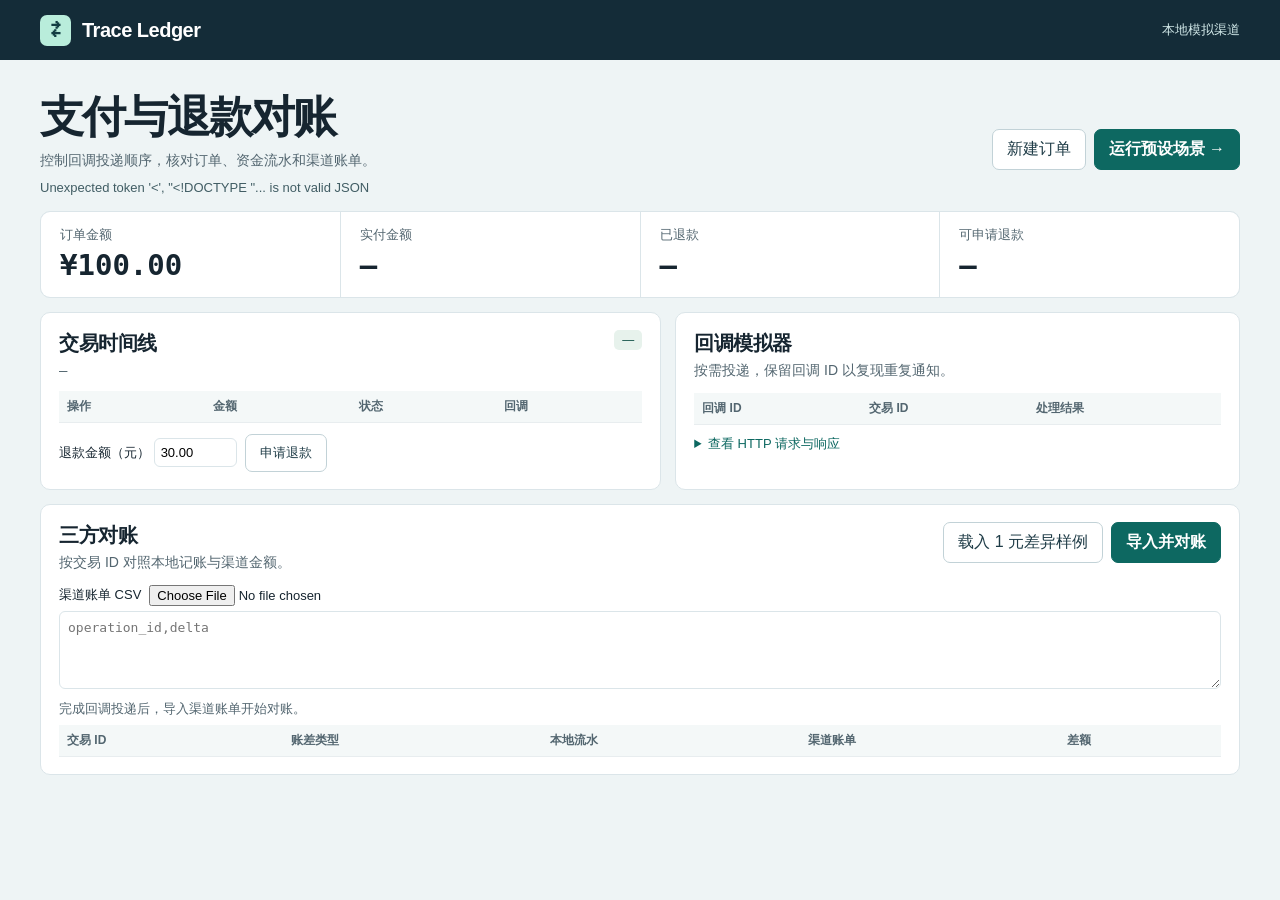
==== templates/index.html @ 89726512 "Publish payment reconciliation QA lab and test evidence" ====
<!doctype html>
<html lang="zh-CN">
<head>
  <meta charset="utf-8">
  <meta name="viewport" content="width=device-width, initial-scale=1">
  <title>Trace Ledger · 支付对账测试台</title>
  <link rel="stylesheet" href="/static/lab.css">
  <script defer src="/static/lab.js"></script>
</head>
<body>
  <header><div class="wrap brand"><span class="mark">⇄</span><strong>Trace Ledger</strong><span class="mode">本地模拟渠道</span></div></header>
  <main class="wrap">
    <section class="heading">
      <div><h1>支付与退款对账</h1><p>控制回调投递顺序，核对订单、资金流水和渠道账单。</p></div>
      <div class="actions"><button data-action="new">新建订单</button><button class="primary" data-action="demo">运行预设场景 →</button></div>
    </section>
    <p id="message" role="status">正在读取测试订单…</p>
    <section class="summary" aria-label="金额摘要">
      <div><span>订单金额</span><strong>¥100.00</strong></div>
      <div><span>实付金额</span><strong id="paid">—</strong></div>
      <div><span>已退款</span><strong id="refunded">—</strong></div>
      <div><span>可申请退款</span><strong id="available">—</strong></div>
    </section>
    <div class="columns">
      <section class="panel timeline">
        <div class="panel-head"><div><h2>交易时间线</h2><p id="order-id" class="mono">—</p></div><span id="order-state" class="pill">—</span></div>
        <div class="scroll"><table><thead><tr><th>操作</th><th>金额</th><th>状态</th><th>回调</th></tr></thead><tbody id="operations"></tbody></table></div>
        <form id="refund-form"><label>退款金额（元） <input id="refund-input" value="30.00" inputmode="decimal" required></label><button>申请退款</button></form>
      </section>
      <section class="panel simulator">
        <div class="panel-head"><div><h2>回调模拟器</h2><p>按需投递，保留回调 ID 以复现重复通知。</p></div></div>
        <div class="scroll"><table><thead><tr><th>回调 ID</th><th>交易 ID</th><th>处理结果</th></tr></thead><tbody id="events"></tbody></table></div>
        <details><summary>查看 HTTP 请求与响应</summary><div id="requests"></div><pre id="payload">选择一条请求查看详情</pre></details>
      </section>
    </div>
    <section class="panel reconciliation">
      <div class="panel-head"><div><h2>三方对账</h2><p>按交易 ID 对照本地记账与渠道金额。</p></div>
      <div class="actions"><button data-action="sample">载入 1 元差异样例</button><button class="primary" data-action="reconcile">导入并对账</button></div></div>
      <label class="upload">渠道账单 CSV <input id="file" type="file" accept=".csv,text/csv"></label>
      <textarea id="statement" aria-label="渠道账单内容" rows="4" placeholder="operation_id,delta"></textarea>
      <div id="reconcile-result">
        <p id="totals" class="recon-note">完成回调投递后，导入渠道账单开始对账。</p>
        <div class="scroll"><table><thead><tr><th>交易 ID</th><th>账差类型</th><th>本地流水</th><th>渠道账单</th><th>差额</th></tr></thead><tbody id="differences"></tbody></table></div>
      </div>
    </section>
  </main>
</body>
</html>
---- static/lab.css ----
:root {
  color-scheme: light;
  --ink: #162530;
  --muted: #536670;
  --line: #dbe5e9;
  --accent: #0d6861;
  --surface: #fff;
  font-family: "Segoe UI","Microsoft YaHei",sans-serif;
  background: #eef4f5;
  color: var(--ink);
}

* {
  box-sizing: border-box;
}

body {
  margin: 0;
}

header {
  background: #142c38;
  color: white;
}

.wrap {
  width: min(1200px,calc(100% - 48px));
  margin: auto;
}

.brand {
  height: 60px;
  display: flex;
  align-items: center;
  gap: 11px;
}

.brand strong {
  font-size: 20px;
  letter-spacing: -.5px;
}

.mark {
  display: grid;
  place-items: center;
  width: 31px;
  height: 31px;
  background: #b9eddb;
  color: #123d42;
  border-radius: 7px;
  font-size: 22px;
  font-weight: 700;
}

.mode {
  margin-left: auto;
  color: #d2e9e9;
  font-size: 13px;
}

.heading {
  display: flex;
  justify-content: space-between;
  gap: 18px;
  align-items: end;
  margin-top: 28px;
}

h1,h2,p {
  margin: 0;
}

h1 {
  font-size: clamp(28px,4vw,44px);
  letter-spacing: -.04em;
}

.heading p,.panel-head p {
  color: var(--muted);
  font-size: 14px;
  margin-top: 5px;
}

.actions {
  display: flex;
  gap: 8px;
  flex-wrap: wrap;
}

button,input,textarea {
  font: inherit;
}

button {
  background: white;
  border: 1px solid #c2d2d7;
  border-radius: 7px;
  padding: 9px 14px;
  color: #1f3c47;
  cursor: pointer;
}

button:hover {
  border-color: var(--accent);
}

button:focus-visible,input:focus-visible,textarea:focus-visible,summary:focus-visible {
  outline: 3px solid #e2a234;
  outline-offset: 2px;
}

button:disabled {
  opacity: .55;
  cursor: default;
}

.primary {
  background: var(--accent);
  border-color: var(--accent);
  color: white;
  font-weight: 600;
}

#message {
  min-height: 23px;
  margin: 10px 0 8px;
  font-size: 13px;
  color: #415d64;
}

.summary {
  display: grid;
  grid-template-columns: repeat(4,minmax(0,1fr));
  gap: 1px;
  background: var(--line);
  border-radius: 10px;
  overflow: hidden;
  border: 1px solid var(--line);
}

.summary div {
  background: var(--surface);
  padding: 14px 19px;
}

.summary span {
  display: block;
  color: var(--muted);
  font-size: 13px;
}

.summary strong {
  display: block;
  margin-top: 4px;
  font: 600 clamp(18px,3vw,29px)/1.2 Consolas,monospace;
}

.columns {
  display: grid;
  grid-template-columns: minmax(0,1.1fr) minmax(0,1fr);
  gap: 14px;
  margin: 14px 0;
}

.panel {
  background: var(--surface);
  border: 1px solid var(--line);
  border-radius: 10px;
  padding: 17px 18px;
  min-width: 0;
}

.panel-head {
  display: flex;
  align-items: start;
  justify-content: space-between;
  gap: 12px;
  margin-bottom: 13px;
}

h2 {
  font-size: 20px;
  letter-spacing: -.025em;
}

.mono,td:nth-child(2),.money {
  font-family: Consolas,monospace;
}

.pill {
  display: inline-block;
  padding: 3px 8px;
  border-radius: 5px;
  background: #e7f2ec;
  color: #155449;
  font-size: 12px;
  white-space: nowrap;
}

.scroll {
  overflow: auto;
}

table {
  width: 100%;
  border-collapse: collapse;
  text-align: left;
  white-space: nowrap;
}

th,td {
  padding: 7px 8px;
  border-bottom: 1px solid #e8edef;
  font-size: 13px;
}

th {
  background: #f4f8f8;
  font-size: 12px;
  color: var(--muted);
}

td button {
  padding: 3px 6px;
  margin: 0 4px 0 0;
  font-size: 12px;
}

form,.upload {
  display: flex;
  gap: 8px;
  align-items: center;
  margin-top: 11px;
  font-size: 13px;
}

form input {
  width: 83px;
  padding: 6px;
  border: 1px solid var(--line);
  border-radius: 6px;
}

details {
  margin-top: 10px;
  font-size: 13px;
}

summary {
  cursor: pointer;
  color: var(--accent);
}

#requests {
  display: flex;
  flex-wrap: wrap;
  gap: 4px;
  margin-top: 6px;
}

#requests button {
  font: 12px Consolas,monospace;
  padding: 4px;
}

pre {
  white-space: pre-wrap;
  overflow-wrap: anywhere;
  background: #142c38;
  color: #e0f4ee;
  padding: 10px;
  border-radius: 6px;
  max-height: 180px;
  overflow: auto;
}

.reconciliation {
  margin-bottom: 22px;
}

.upload input {
  max-width: 100%;
}

textarea {
  width: 100%;
  resize: vertical;
  border: 1px solid var(--line);
  border-radius: 6px;
  margin-top: 5px;
  padding: 8px;
  font: 13px Consolas,monospace;
}

.recon-note {
  padding: 7px 0;
  font-size: 13px;
  color: var(--muted);
}

.diff {
  color: #9b411e;
  font-weight: 700;
}

@media(max-width:760px) {
  .wrap {
    width: calc(100% - 24px);
  }
  .heading,.panel-head {
    flex-wrap: wrap;
  }
  .columns {
    grid-template-columns: minmax(0,1fr);
  }
  .summary {
    grid-template-columns: repeat(2,minmax(0,1fr));
  }
  .upload {
    flex-wrap: wrap;
  }
}
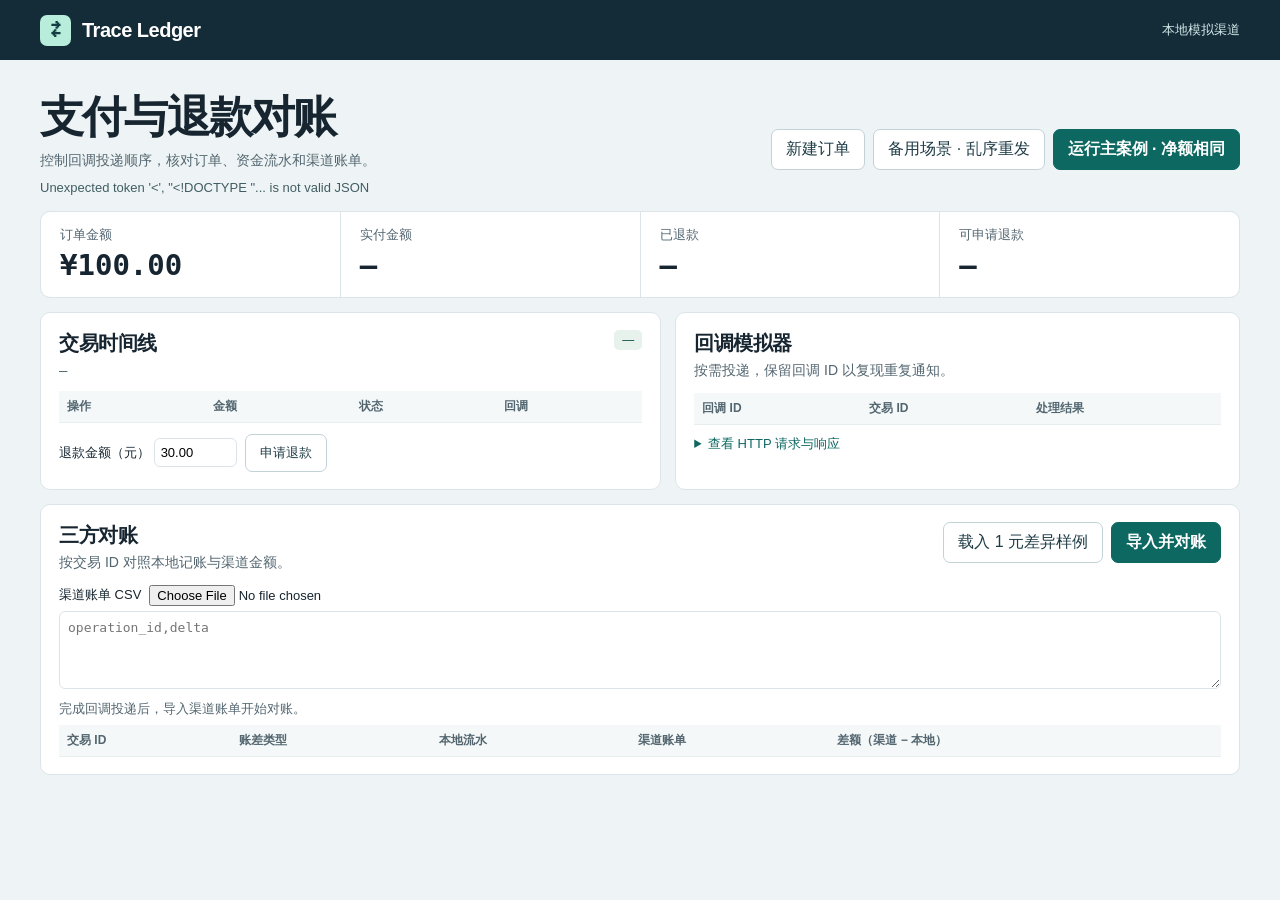
==== commit a97937c1: "Show offsetting discrepancies as the main reconciliation demo" ====
--- a/templates/index.html
+++ b/templates/index.html
@@ -12,7 +12,11 @@
   <main class="wrap">
     <section class="heading">
       <div><h1>支付与退款对账</h1><p>控制回调投递顺序，核对订单、资金流水和渠道账单。</p></div>
-      <div class="actions"><button data-action="new">新建订单</button><button class="primary" data-action="demo">运行预设场景 →</button></div>
+      <div class="actions">
+        <button data-action="new">新建订单</button>
+        <button data-action="replay">备用场景 · 乱序重发</button>
+        <button class="primary" data-action="demo">运行主案例 · 净额相同</button>
+      </div>
     </section>
     <p id="message" role="status">正在读取测试订单…</p>
     <section class="summary" aria-label="金额摘要">
@@ -40,7 +44,7 @@
       <textarea id="statement" aria-label="渠道账单内容" rows="4" placeholder="operation_id,delta"></textarea>
       <div id="reconcile-result">
         <p id="totals" class="recon-note">完成回调投递后，导入渠道账单开始对账。</p>
-        <div class="scroll"><table><thead><tr><th>交易 ID</th><th>账差类型</th><th>本地流水</th><th>渠道账单</th><th>差额</th></tr></thead><tbody id="differences"></tbody></table></div>
+        <div class="scroll"><table><thead><tr><th>交易 ID</th><th>账差类型</th><th>本地流水</th><th>渠道账单</th><th>差额（渠道 − 本地）</th></tr></thead><tbody id="differences"></tbody></table></div>
       </div>
     </section>
   </main>
